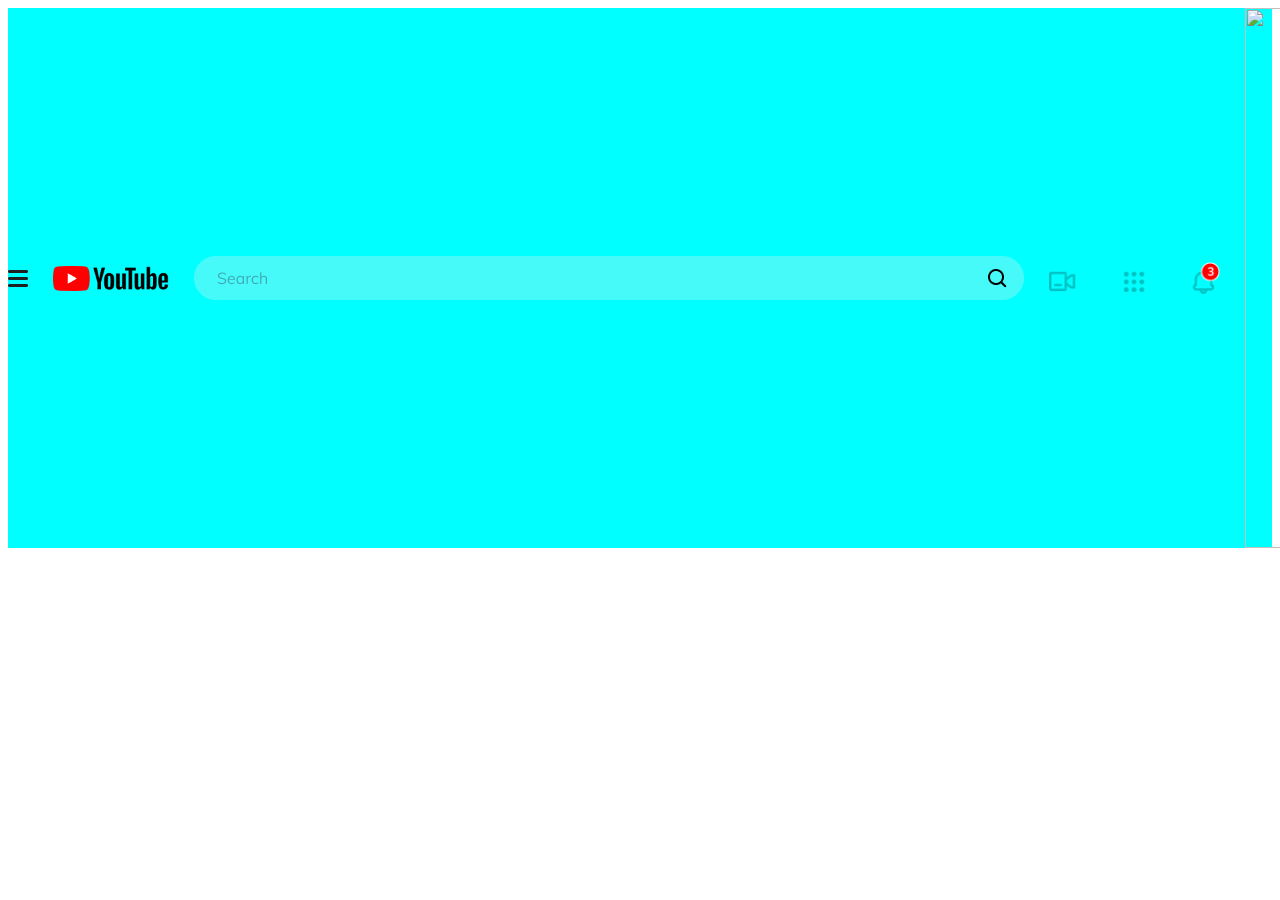
==== index.html @ 0846ecdf "панель меню очень большая" ====
<!DOCTYPE html>
<html>
  <head>
    <meta charset="UTF-8" />
    <title>YouTube</title>
    <link rel="stylesheet" href="./index.css" />
  </head>

  <body>
    <div class="header">
      <img src="./assets/Menu.png" width="20" height="17" alt="Test" />
      <img class="youtubeLogo"  srcset="./assets/youtube_logo/youtub_logo_large.png" />
      <img class="search_for"  srcset="./assets/search_for/Search.png" />
      <img class="icons_only"  srcset="./assets/icons_only/Icons.png" />
      <img class="menu_home"  srcset="./assets/menu_home/Menu (4x).png" />
    </div>
  </body>
</html>
---- index.css ----
.button {
  cursor: pointer;
  flex-direction: column;
}

body {

}

.header {
  background: aqua;
  width: 100%;
  height: 114;
  display: flex;
  flex-direction: row;
  align-items: center;
  justify-content: flex-start;
  grid-gap: 25px;
  
}

.youtubeLogo {
  width: 116px;
  height: 25px;
}
.search_for{
  width: 830px;
  height: 44px;
}
.icons_only {
  width: 175px;
  height: 32px;
}
.menu_home {
  width: 134px;
  height: 540px;
}
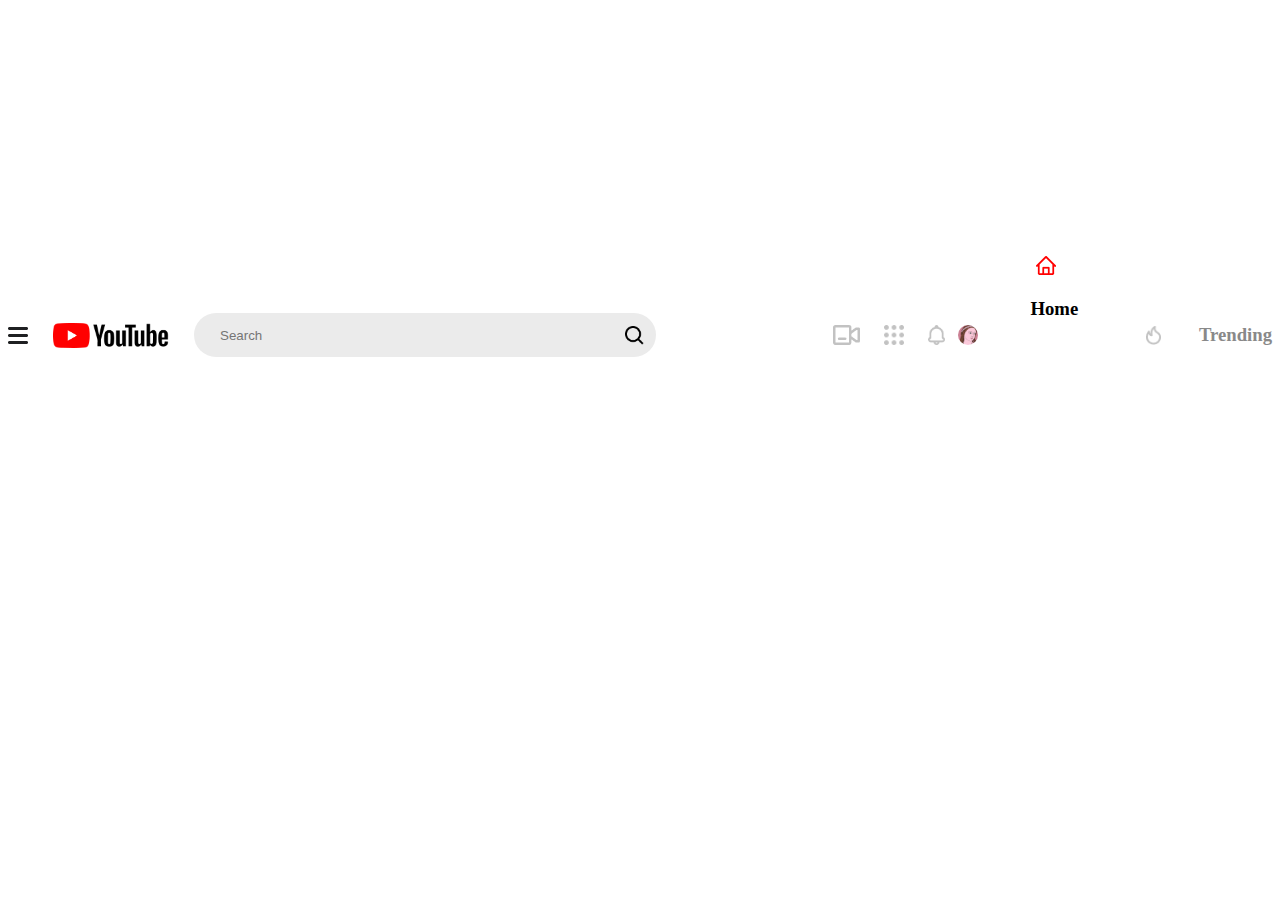
==== commit fde085e9: "Menu-panel" ====
--- a/index.html
+++ b/index.html
@@ -10,9 +10,31 @@
     <div class="header">
       <img src="./assets/Menu.png" width="20" height="17" alt="Test" />
       <img class="youtubeLogo"  srcset="./assets/youtube_logo/youtub_logo_large.png" />
-      <img class="search_for"  srcset="./assets/search_for/Search.png" />
-      <img class="icons_only"  srcset="./assets/icons_only/Icons.png" />
-      <img class="menu_home"  srcset="./assets/menu_home/Menu (4x).png" />
+
+      <div class="search-container">
+        <input class="search-input" placeholder="Search"/>
+        <img class="search-icon" src="./assets/search_for/search-icon.png" />
+      </div>
+
+      <div class="layout-container">        
+        <img class="phone-icon" src="./assets/layout/phone-icon.png" />       
+        <img class="combined-shape-icon" src="./assets/layout/combined-shape-icon.png" />
+        <img class="ui-11-icon" src="./assets/layout/ui-11-icon.png" />
+      </div>
+      
+      <div class="userpic-container">
+        <img class="userpic-icon" src="./assets/userpic/userpic-icon.png" />
+      </div>
+
+    <div class="Menu-panel-container">
+      <div class="Home-container"></div>
+      <img class="ui-71-icon" src="./assets/Menu-panel/ui-71-icon.png"/> 
+      <h3>Home</h3>  
     </div>
+      <img class="ui-01-icon" src="./assets/Menu-panel/ui-01-icon.png" style="margin-right: 13px;">
+      <h3 style="color:#898989; display:inline;">Trending</h3>
+   </div>
+        
+      </div>
   </body>
 </html>
--- a/index.css
+++ b/index.css
@@ -1,15 +1,9 @@
-
 .button {
   cursor: pointer;
   flex-direction: column;
 }
 
-body {
-
-}
-
 .header {
-  background: aqua;
   width: 100%;
   height: 114;
   display: flex;
@@ -17,22 +11,93 @@
   align-items: center;
   justify-content: flex-start;
   grid-gap: 25px;
-  
 }
 
 .youtubeLogo {
   width: 116px;
   height: 25px;
 }
-.search_for{
+.search-icon {
+  width: 19px;
+  height: 19px;
+  margin-right: 12px;
+}
+.search-input {
+  width: 100%;
+  margin-left: 24px;
+  background: inherit;
+  border: none;
+  outline: none;
+}
+
+.search-input:hover {
+  outline: none;
+}
+
+.search-container {
+  display: flex;
+  justify-content: space-between;
+  align-items: center;
   width: 830px;
   height: 44px;
+  background: #ebebeb;
+  border-radius: 22px;
 }
-.icons_only {
-  width: 175px;
-  height: 32px;
+.layout-container {
+  display: flex;
+  margin-left: 152px;
+  width: 27px;
+  height: 20px;
+  
 }
-.menu_home {
-  width: 134px;
-  height: 540px;
+.combined-shape-icon{
+  display: flex;
+  margin-left: 24px;
+}
+.ui-11-icon {
+  display: flex;
+  margin-left: 24px; 
+}
+.userpic-container {
+  display: flex;
+  align-items: center;
+  margin-left: 49px;
+  width: 40px;
+  height: 40px;   
+}
+.userpic-icon {  
+  width: 20px;
+  height: 20px;  
+  margin-left: 24px; 
+  border-radius: 50%;
+}
+.Menu-panel-container {
+  display:inline; 
+  margin-top: 114px;
+  margin-left: 31px;
+  width: 134px; 
+  height: 540px;  
+} 
+.Home-container{
+  margin-top: 114px; 
+  margin-left:20 px;
+  width: 78px; 
+  height: 20px;  
+}
+.ui-71-icon {   
+  margin-left: 6px;  
+  width: 20px; 
+  height: 19px;
+}
+  h1 {
+  color: red;
+  font-size: 40px;
+  }
+
+.ui-01-icon{
+margin-left: 13px;
+color:#898989; 
+display:inline;
+width: 20px; 
+height: 19px;
 }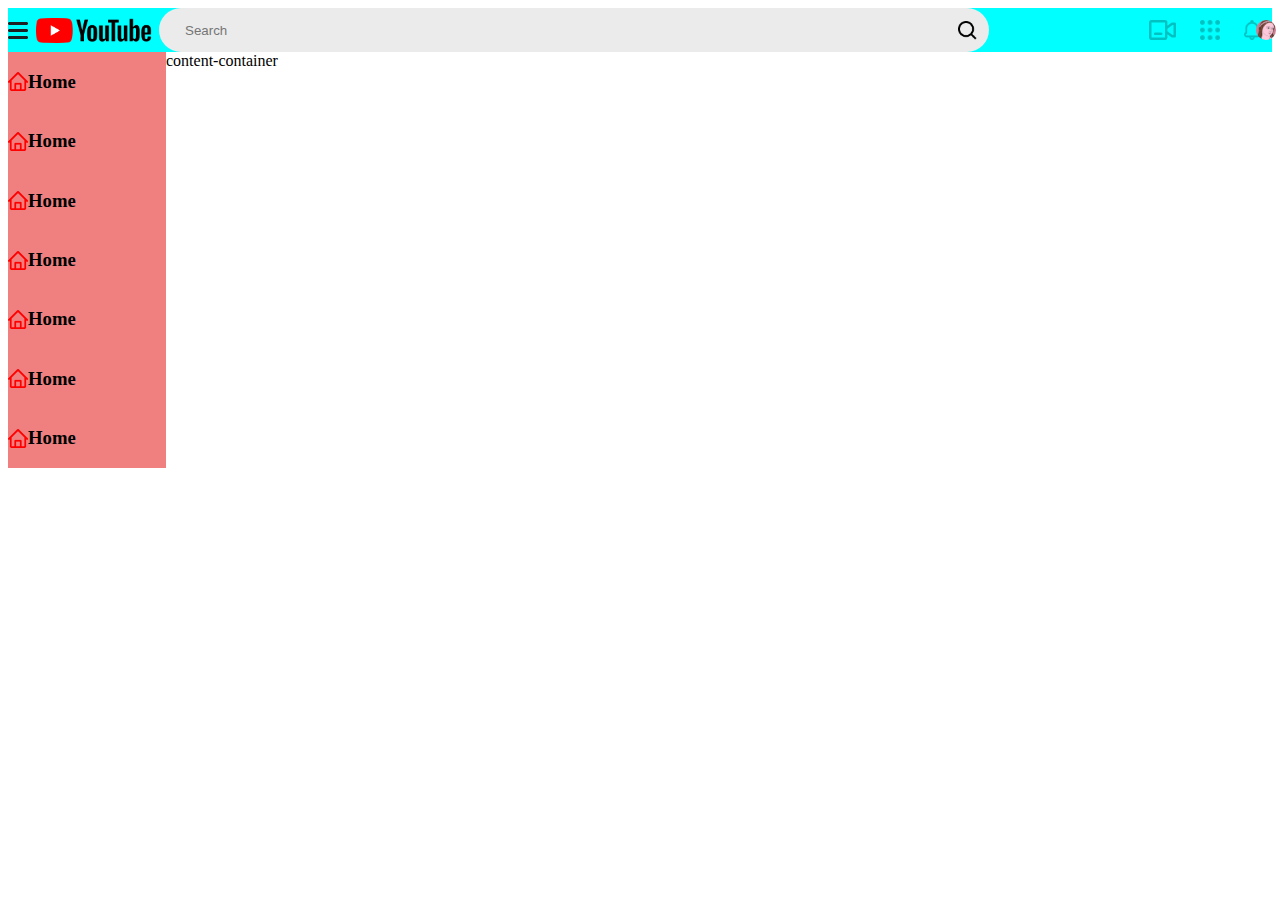
==== commit 43710c7c: "Update styles" ====
--- a/index.html
+++ b/index.html
@@ -1,40 +1,69 @@
 <!DOCTYPE html>
 <html>
-  <head>
-    <meta charset="UTF-8" />
-    <title>YouTube</title>
-    <link rel="stylesheet" href="./index.css" />
-  </head>
 
-  <body>
-    <div class="header">
-      <img src="./assets/Menu.png" width="20" height="17" alt="Test" />
-      <img class="youtubeLogo"  srcset="./assets/youtube_logo/youtub_logo_large.png" />
+<head>
+  <meta charset="UTF-8" />
+  <title>YouTube</title>
+  <link rel="stylesheet" href="./index.css" />
+</head>
 
-      <div class="search-container">
-        <input class="search-input" placeholder="Search"/>
-        <img class="search-icon" src="./assets/search_for/search-icon.png" />
+<body>
+  <div class="header">
+    <img src="./assets/Menu.png" width="20" height="17" alt="Test" />
+    <img class="youtubeLogo" srcset="./assets/youtube_logo/youtub_logo_large.png" />
+
+    <div class="search-container">
+      <input class="search-input" placeholder="Search" />
+      <img class="search-icon" src="./assets/search_for/search-icon.png" />
+    </div>
+
+    <div class="layout-container">
+      <img class="phone-icon" src="./assets/layout/phone-icon.png" />
+      <img class="combined-shape-icon" src="./assets/layout/combined-shape-icon.png" />
+      <img class="ui-11-icon" src="./assets/layout/ui-11-icon.png" />
+    </div>
+
+    <div class="userpic-container">
+      <img class="userpic-icon" src="./assets/userpic/userpic-icon.png" />
+    </div>
+  </div>
+  <div class="main-container">
+    <div class="Menu-panel-container">
+      <div class="list-item">
+        <img src="./assets/Menu-panel/ui-71-icon.png" />
+        <h3>Home</h3>
+      </div>
+      <div class="list-item">
+        <img src="./assets/Menu-panel/ui-71-icon.png" />
+        <h3>Home</h3>
+      </div>
+      <div class="list-item">
+        <img src="./assets/Menu-panel/ui-71-icon.png" />
+        <h3>Home</h3>
+      </div>
+      <div class="list-item">
+        <img src="./assets/Menu-panel/ui-71-icon.png" />
+        <h3>Home</h3>
+      </div>
+      <div class="list-item">
+        <img src="./assets/Menu-panel/ui-71-icon.png" />
+        <h3>Home</h3>
+      </div>
+      <div class="list-item">
+        <img src="./assets/Menu-panel/ui-71-icon.png" />
+        <h3>Home</h3>
+      </div>
+      <div class="list-item">
+        <img src="./assets/Menu-panel/ui-71-icon.png" />
+        <h3>Home</h3>
       </div>
 
-      <div class="layout-container">        
-        <img class="phone-icon" src="./assets/layout/phone-icon.png" />       
-        <img class="combined-shape-icon" src="./assets/layout/combined-shape-icon.png" />
-        <img class="ui-11-icon" src="./assets/layout/ui-11-icon.png" />
-      </div>
-      
-      <div class="userpic-container">
-        <img class="userpic-icon" src="./assets/userpic/userpic-icon.png" />
-      </div>
 
-    <div class="Menu-panel-container">
-      <div class="Home-container"></div>
-      <img class="ui-71-icon" src="./assets/Menu-panel/ui-71-icon.png"/> 
-      <h3>Home</h3>  
     </div>
-      <img class="ui-01-icon" src="./assets/Menu-panel/ui-01-icon.png" style="margin-right: 13px;">
-      <h3 style="color:#898989; display:inline;">Trending</h3>
-   </div>
-        
-      </div>
-  </body>
+    <div class="content-container">content-container</div>
+
+  </div>
+
+</body>
+
 </html>
--- a/index.css
+++ b/index.css
@@ -4,13 +4,13 @@
 }
 
 .header {
-  width: 100%;
+  width: 100wh;
   height: 114;
   display: flex;
   flex-direction: row;
   align-items: center;
-  justify-content: flex-start;
-  grid-gap: 25px;
+  justify-content: space-between;
+  background-color: aqua;
 }
 
 .youtubeLogo {
@@ -48,56 +48,74 @@
   margin-left: 152px;
   width: 27px;
   height: 20px;
-  
 }
-.combined-shape-icon{
+.combined-shape-icon {
   display: flex;
   margin-left: 24px;
 }
 .ui-11-icon {
   display: flex;
-  margin-left: 24px; 
+  margin-left: 24px;
 }
 .userpic-container {
   display: flex;
   align-items: center;
   margin-left: 49px;
   width: 40px;
-  height: 40px;   
+  height: 40px;
 }
-.userpic-icon {  
+.userpic-icon {
   width: 20px;
-  height: 20px;  
-  margin-left: 24px; 
+  height: 20px;
+  margin-left: 24px;
   border-radius: 50%;
 }
-.Menu-panel-container {
-  display:inline; 
-  margin-top: 114px;
-  margin-left: 31px;
-  width: 134px; 
-  height: 540px;  
-} 
-.Home-container{
-  margin-top: 114px; 
-  margin-left:20 px;
-  width: 78px; 
-  height: 20px;  
+
+.Home-container {
+  /* margin-top: 114px; */
+  /* margin-left: 20 px; */
+  width: 78px;
+  height: 20px;
 }
-.ui-71-icon {   
-  margin-left: 6px;  
-  width: 20px; 
+.ui-71-icon {
+  margin-left: 6px;
+  width: 20px;
   height: 19px;
 }
-  h1 {
+h1 {
   color: red;
   font-size: 40px;
-  }
+}
 
-.ui-01-icon{
-margin-left: 13px;
-color:#898989; 
-display:inline;
-width: 20px; 
-height: 19px;
-}+.ui-01-icon {
+  margin-left: 13px;
+  color: #898989;
+  display: inline;
+  width: 20px;
+  height: 19px;
+}
+
+.list-item {
+  display: flex;
+  flex-direction: row;
+  align-items: center;
+  justify-content: flex-start;
+  background-color: lightcoral;
+}
+
+.main-container {
+  display: flex;
+  flex: 8;
+}
+
+.Menu-panel-container {
+  display: flex;
+  flex: 1;
+  flex-direction: column;
+  background-color: lightblue;
+}
+
+.content-container {
+  display: flex;
+  flex: 7;
+}
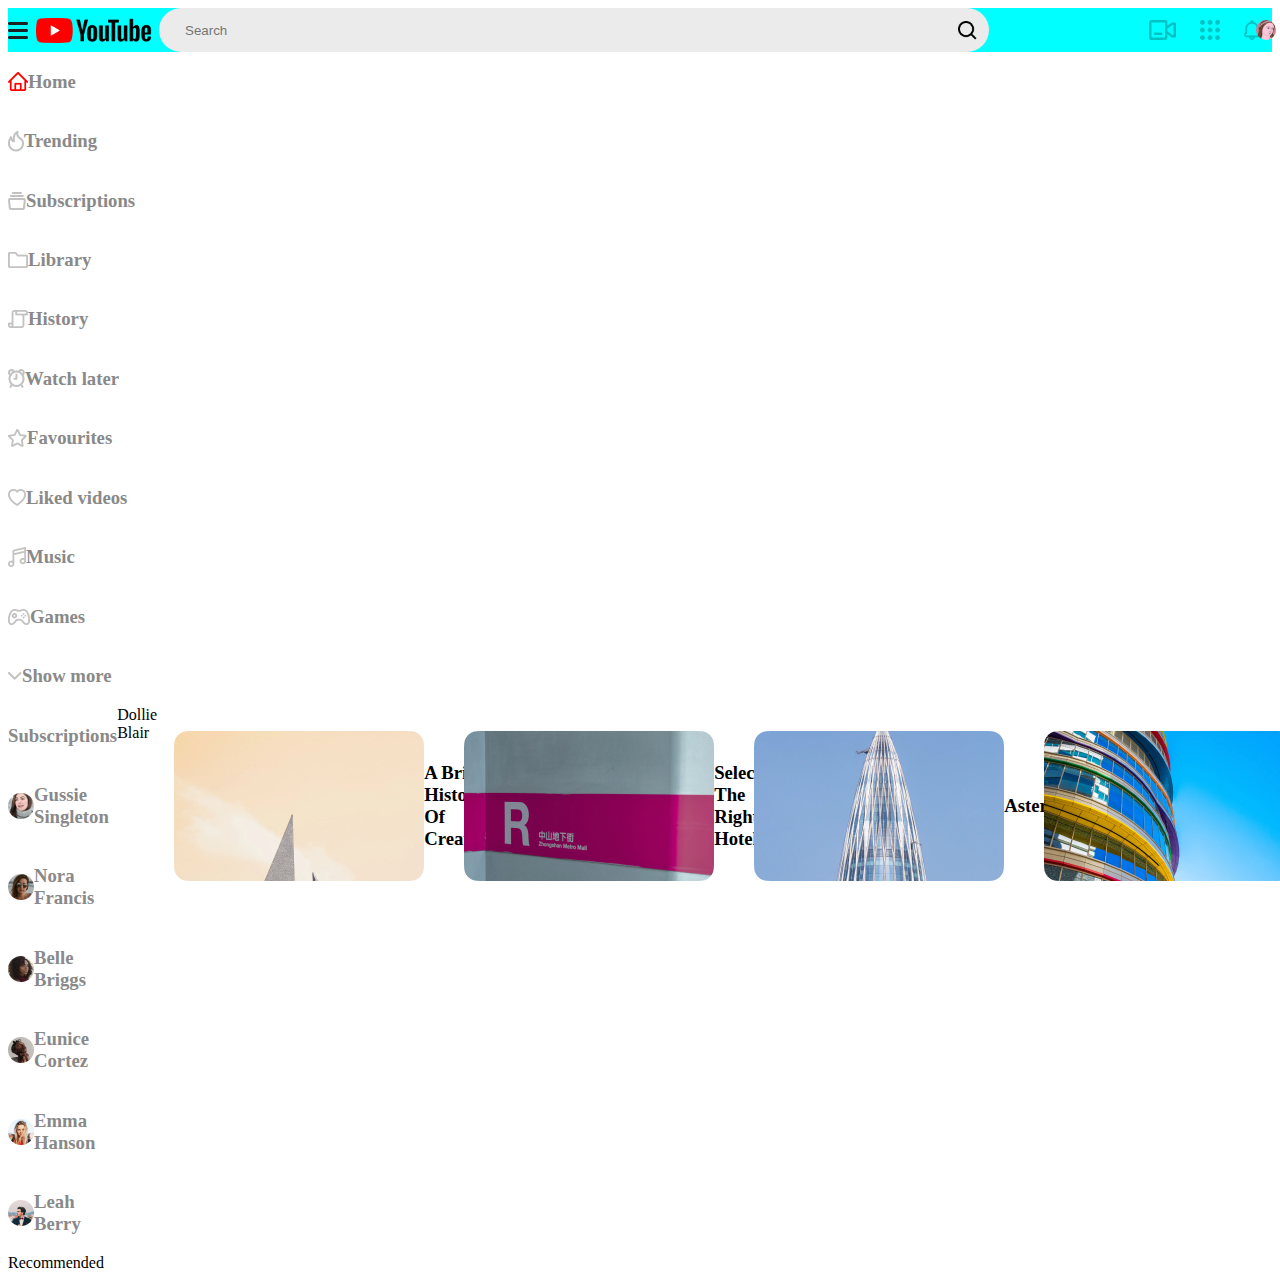
==== commit 00f4b867: "hhhh" ====
--- a/index.html
+++ b/index.html
@@ -25,7 +25,7 @@
 
     <div class="userpic-container">
       <img class="userpic-icon" src="./assets/userpic/userpic-icon.png" />
-    </div>
+    </div>    
   </div>
   <div class="main-container">
     <div class="Menu-panel-container">
@@ -34,34 +34,130 @@
         <h3>Home</h3>
       </div>
       <div class="list-item">
-        <img src="./assets/Menu-panel/ui-71-icon.png" />
-        <h3>Home</h3>
+        <img src="./assets/Menu-panel/ui-01-icon.png" />
+        <h3>Trending</h3>
       </div>
       <div class="list-item">
-        <img src="./assets/Menu-panel/ui-71-icon.png" />
-        <h3>Home</h3>
+        <img src="./assets/Menu-panel/ui-45-icon.png" />
+        <h3>Subscriptions</h3>
       </div>
       <div class="list-item">
-        <img src="./assets/Menu-panel/ui-71-icon.png" />
-        <h3>Home</h3>
+        <img src="./assets/Menu-panel/documents-11-icon.png" />
+        <h3>Library</h3>
       </div>
       <div class="list-item">
-        <img src="./assets/Menu-panel/ui-71-icon.png" />
-        <h3>Home</h3>
+        <img src="./assets/Menu-panel/others-07-icon.png" />
+        <h3>History</h3>
       </div>
       <div class="list-item">
-        <img src="./assets/Menu-panel/ui-71-icon.png" />
-        <h3>Home</h3>
+        <img src="./assets/Menu-panel/tech-25-icon.png" />
+        <h3>Watch later</h3>
       </div>
       <div class="list-item">
-        <img src="./assets/Menu-panel/ui-71-icon.png" />
-        <h3>Home</h3>
+        <img src="./assets/Menu-panel/ui-02-icon.png" />
+        <h3>Favourites</h3>
       </div>
-
-
+      <div class="list-item">
+        <img src="./assets/Menu-panel/Combined-Shape-icon.png" />
+        <h3>Liked videos</h3>
+      </div>
+      <div class="list-item">
+        <img src="./assets/Menu-panel/ui-80-icon.png" />
+        <h3>Music</h3>
+      </div>
+      <div class="list-item">
+        <img src="./assets/Menu-panel/tech-02-icon.png" />
+        <h3>Games</h3>
+      </div>
+      <div class="list-item">
+        <img src="./assets/Menu-panel/chevron-down-icon.png" />
+        <h3>Show more</h3>
+      </div>
+    
+    <div class="subscriptions-container">
+      <div class="Menu-panel-subscriptions-container">
+        <div class="list-item2">          
+          <h3>Subscriptions</h3>
+        </div>
+        <div class="list-item2">
+          <img src="./assets/Subscriptions/Oval-icon.png" />
+          <h3>Gussie Singleton</h3>
+        </div>
+        <div class="list-item2">
+          <img src="./assets/Subscriptions/Oval2-icon.png" />
+          <h3>Nora Francis</h3>
+        </div>
+        <div class="list-item2">
+          <img src="./assets/Subscriptions/Oval3-icon.png" />
+          <h3>Belle Briggs</h3>
+        </div>
+        <div class="list-item2">
+          <img src="./assets/Subscriptions/Oval4-icon.png" />
+          <h3>Eunice Cortez</h3>
+        </div>
+        <div class="list-item2">
+          <img src="./assets/Subscriptions/Oval5-icon.png" />
+          <h3>Emma Hanson</h3>
+        </div>
+        <div class="list-item2">
+          <img src="./assets/Subscriptions/Oval6-icon.png" />
+          <h3>Leah Berry</h3>
     </div>
-    <div class="content-container">content-container</div>
-
+  
+    </div>
+    <div class="content-container">
+      <div class="Dollie-Blair-container">Dollie Blair</div>
+    </div>
+        <div class="Video">          
+          <img src="./assets/Video/Cover1-icon.png" />
+          <h3>A Brief History Of Creation</h3>
+          <h3>80k views · 3 days ago</h3><h3>Dollie-Blair</h3>
+        </div>
+        <div class="Video">          
+          <img src="./assets/Video/Cover2-icon.png" />
+          <h3>Selecting The Right Hotel</h3>
+          <h3>123k views · 1 months ago</h3><h3>Dollie-Blair</h3>
+        </div>
+          <div class="Video">          
+            <img src="./assets/Video/Cover3-icon.png" />
+            <h3>Asteroids</h3>
+            <h3>43k views · 12 days ago</h3><h3>Dollie-Blair</h3>
+          </div>
+            <div class="Video">          
+              <img src="./assets/Video/Cover4-icon.png" />
+              <h3>Telescopes 101</h3>
+              <h3>11k views · 6 months ago</h3><h3>Dollie-Blair</h3>
+            </div>
+              <div class="Video">          
+                <img src="./assets/Video/Cover5-icon.png" />
+                <h3>Medical Care Is Just</h3>
+                <h3>18k views · 2 days ago</h3><h3>Dollie-Blair</h3>
+              </div>
+                <div class="Video">          
+                  <img src="./assets/Video/Cover6-icon.png" />
+                  <h3>Moon Gazing</h3>
+                  <h3>67k views · 4 months ago</h3><h3>Dollie-Blair</h3>
+               </div>
+                          
+        </div>
+      
+        <div class="Recommended-container">Recommended</div>
+      </div>
+        <div class="Video2">          
+        <img src="./assets/Video2/Cover2-1-icon.png" />
+                  <h3>A Brief History Of Creation</h3>
+                  <h3>80k views · 3 days ago</h3><h3>Dollie-Blair</h3>
+                  </div>
+                   <div class="Video2">          
+                   <img src="./assets/Video2/Cover2-2-icon.png" />
+                   <h3>Selecting The Right Hotel</h3>
+                  <h3>123k views · 1 months ago</h3><h3>Dollie-Blair</h3>
+  </div>
+    <div class="Video2">          
+      <img src="./assets/Video2/Cover2-3-icon.png" />
+      <h3>Asteroids</h3>
+      <h3>43k views · 12 days ago</h3><h3>Dollie-Blair</h3>
+    </div>
   </div>
 
 </body>
--- a/index.css
+++ b/index.css
@@ -71,36 +71,20 @@
   border-radius: 50%;
 }
 
-.Home-container {
-  /* margin-top: 114px; */
-  /* margin-left: 20 px; */
-  width: 78px;
-  height: 20px;
-}
+
 .ui-71-icon {
   margin-left: 6px;
   width: 20px;
   height: 19px;
-}
-h1 {
   color: red;
   font-size: 40px;
 }
-
-.ui-01-icon {
-  margin-left: 13px;
-  color: #898989;
-  display: inline;
-  width: 20px;
-  height: 19px;
-}
-
 .list-item {
   display: flex;
   flex-direction: row;
   align-items: center;
   justify-content: flex-start;
-  background-color: lightcoral;
+  color: #898989;
 }
 
 .main-container {
@@ -112,10 +96,54 @@
   display: flex;
   flex: 1;
   flex-direction: column;
-  background-color: lightblue;
+  
 }
-
+.list-item2 {
+  display: flex;
+  flex-direction: row;
+  align-items: center;
+  justify-content: flex-start;
+  color: #898989;
+}
+.subscriptions-container {
+  display: flex;
+  flex: 8;
+}
+.Menu-panel-subscriptions-container {
+  display: flex;
+  flex: 1;
+  flex-direction: column;  
+}
 .content-container {
   display: flex;
+   
+}
+.Dollie-Blair-container {
+  display: flex;
   flex: 7;
+  flex-direction: column;
+  width: 17px;
+  height: 280px; 
 }
+.Video{ 
+  display: flex;
+  align-items: center;
+  width: 250px;
+  height:200px;
+  margin-left: 40px;    
+}
+.Recommended-container {
+  display: flex;
+  flex: 7;
+  flex-direction: column;
+  width: 17px;
+  height: 280px;
+}
+.Video2 { 
+  display: flex;
+  align-items: center;
+  width: 17px;
+  height:200px;
+  margin-left: 40px;
+    
+}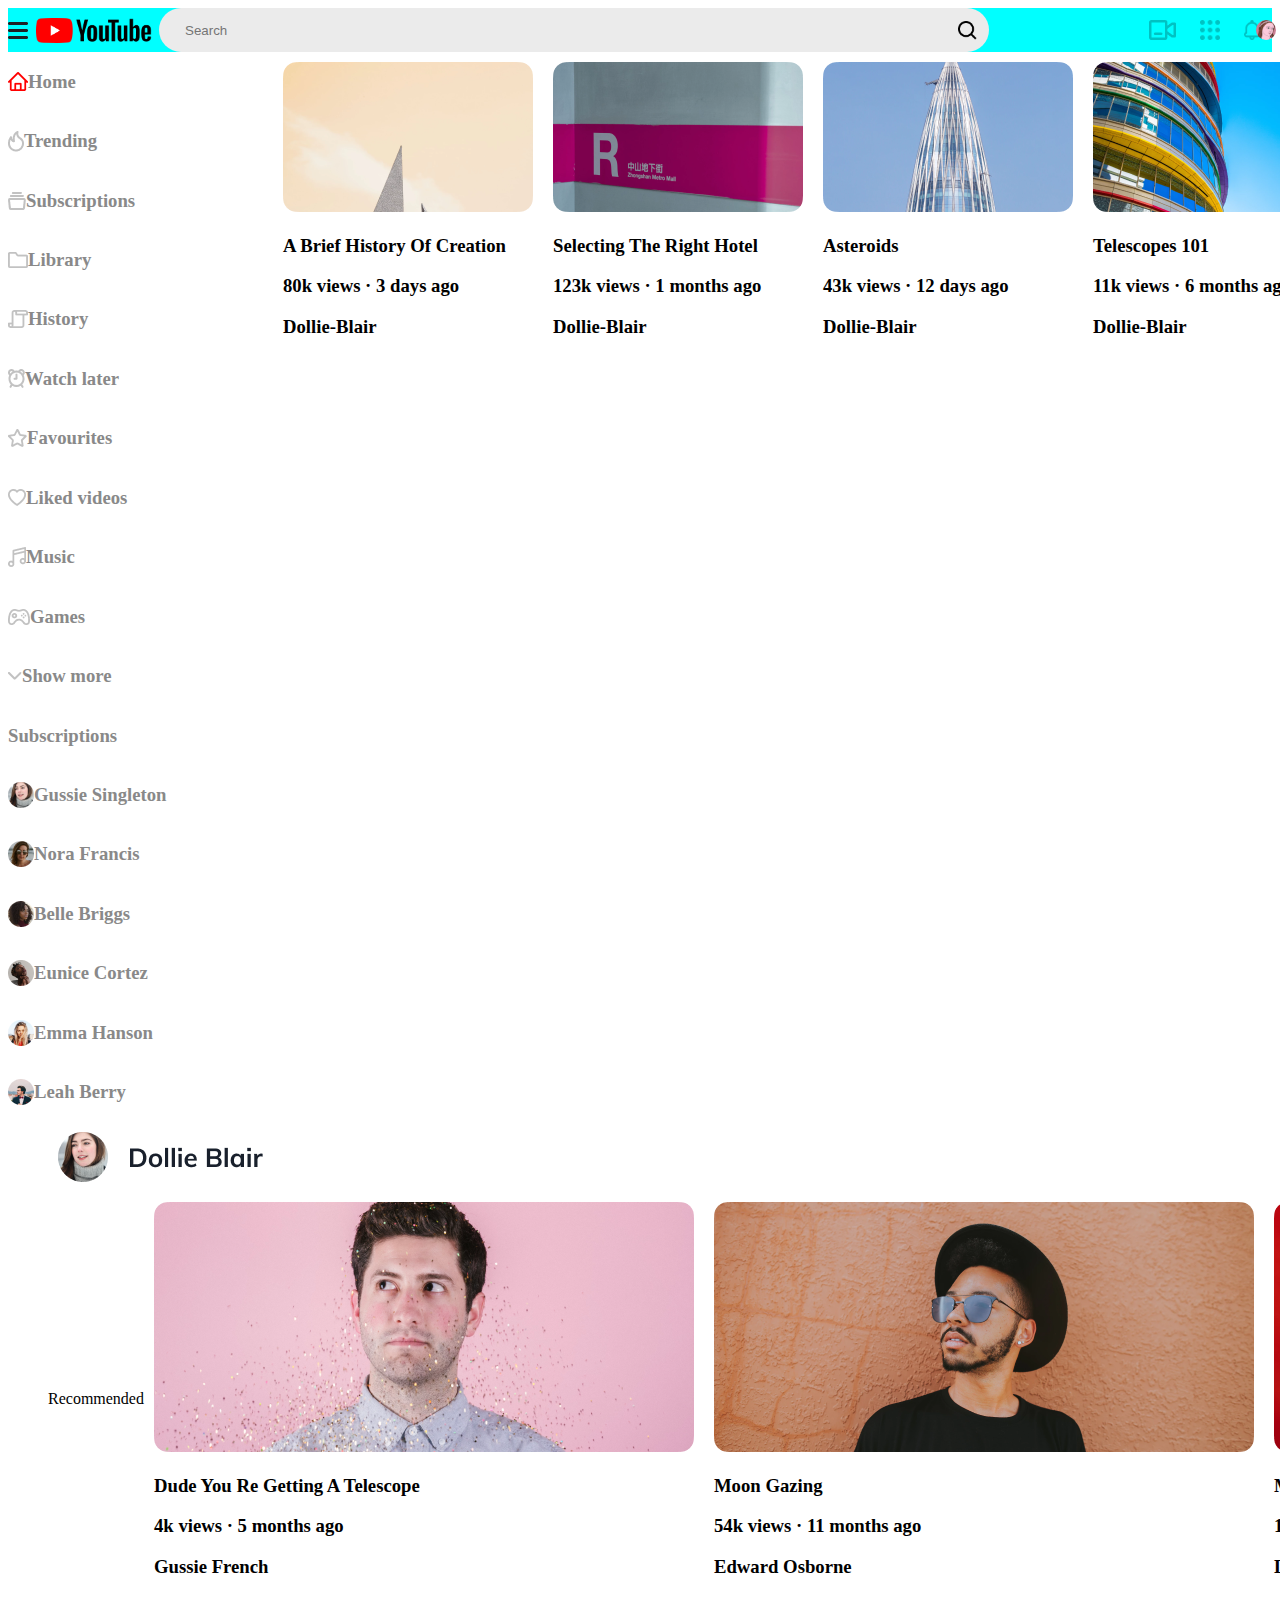
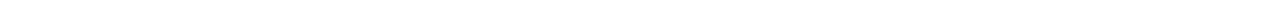
==== commit d9ac0097: "content-container" ====
--- a/index.html
+++ b/index.html
@@ -102,64 +102,59 @@
         <div class="list-item2">
           <img src="./assets/Subscriptions/Oval6-icon.png" />
           <h3>Leah Berry</h3>
-    </div>
-  
+        </div>
+      </div>
+    
     </div>
     <div class="content-container">
-      <div class="Dollie-Blair-container">Dollie Blair</div>
+    </div>  
+  <div class="Dollie-Blair-container">
+    <img class="Dollie-Blair-icon" src="./assets/content/Dollie-Blair-icon.png" />    
+  </div>
+</div>
+    <div class="Video"> 
+    <img src="./assets/Video/Cover1-icon.png" /> 
+    <h3>A Brief History Of Creation</h3> <h3>80k views · 3 days ago</h3> <h3>Dollie-Blair</h3> 
+    </div> 
+    <div class="Video"> <img src="./assets/Video/Cover2-icon.png" /> 
+    <h3>Selecting The Right Hotel</h3> <h3>123k views · 1 months ago</h3> <h3>Dollie-Blair</h3> 
+    </div> 
+    <div class="Video"> 
+    <img src="./assets/Video/Cover3-icon.png" /> 
+    <h3>Asteroids</h3> <h3>43k views · 12 days ago</h3> <h3>Dollie-Blair</h3> 
+    </div> 
+    <div class="Video"> 
+    <img src="./assets/Video/Cover4-icon.png" />
+     <h3>Telescopes 101</h3> <h3>11k views · 6 months ago</h3> <h3>Dollie-Blair</h3> 
+     </div> 
+     <div class="Video"> 
+     <img src="./assets/Video/Cover5-icon.png" /> 
+     <h3>Medical Care Is Just</h3> <h3>18k views · 2 days ago</h3> <h3>Dollie-Blair</h3> 
+     </div> 
+     <div class="Video"> 
+     <img src="./assets/Video/Cover6-icon.png" /> 
+     <h3>Moon Gazing</h3> <h3>67k views · 4 months ago</h3> <h3>Dollie-Blair</h3> 
+     </div>
+    </div> 
+    
     </div>
-        <div class="Video">          
-          <img src="./assets/Video/Cover1-icon.png" />
-          <h3>A Brief History Of Creation</h3>
-          <h3>80k views · 3 days ago</h3><h3>Dollie-Blair</h3>
+      <div class="Recommended-container">Recommended <div 
+        class="Video2"> <img src="./assets/Video2/Cover2-1-icon.png" /> 
+        <h3>Dude You Re Getting A Telescope</h3> 
+        <h3>4k views · 5 months ago</h3><h3>Gussie French</h3>
+        </div> <div class="Video2"> <img src="./assets/Video2/Cover2-2-icon.png" /> 
+        <h3>Moon Gazing</h3> 
+        <h3>54k views · 11 months ago</h3><h3>Edward Osborne</h3>
+        </div> 
+        <div class="Video2"> <img src="./assets/Video2/Cover2-3-icon.png" /> 
+        <h3>Moon Gazing</h3>
+        <h3>125k views · 4 months ago</h3><h3>Dollie Blair</h3>
         </div>
-        <div class="Video">          
-          <img src="./assets/Video/Cover2-icon.png" />
-          <h3>Selecting The Right Hotel</h3>
-          <h3>123k views · 1 months ago</h3><h3>Dollie-Blair</h3>
+        </div> 
+        </div> 
         </div>
-          <div class="Video">          
-            <img src="./assets/Video/Cover3-icon.png" />
-            <h3>Asteroids</h3>
-            <h3>43k views · 12 days ago</h3><h3>Dollie-Blair</h3>
-          </div>
-            <div class="Video">          
-              <img src="./assets/Video/Cover4-icon.png" />
-              <h3>Telescopes 101</h3>
-              <h3>11k views · 6 months ago</h3><h3>Dollie-Blair</h3>
-            </div>
-              <div class="Video">          
-                <img src="./assets/Video/Cover5-icon.png" />
-                <h3>Medical Care Is Just</h3>
-                <h3>18k views · 2 days ago</h3><h3>Dollie-Blair</h3>
-              </div>
-                <div class="Video">          
-                  <img src="./assets/Video/Cover6-icon.png" />
-                  <h3>Moon Gazing</h3>
-                  <h3>67k views · 4 months ago</h3><h3>Dollie-Blair</h3>
-               </div>
-                          
-        </div>
-      
-        <div class="Recommended-container">Recommended</div>
-      </div>
-        <div class="Video2">          
-        <img src="./assets/Video2/Cover2-1-icon.png" />
-                  <h3>A Brief History Of Creation</h3>
-                  <h3>80k views · 3 days ago</h3><h3>Dollie-Blair</h3>
-                  </div>
-                   <div class="Video2">          
-                   <img src="./assets/Video2/Cover2-2-icon.png" />
-                   <h3>Selecting The Right Hotel</h3>
-                  <h3>123k views · 1 months ago</h3><h3>Dollie-Blair</h3>
   </div>
-    <div class="Video2">          
-      <img src="./assets/Video2/Cover2-3-icon.png" />
-      <h3>Asteroids</h3>
-      <h3>43k views · 12 days ago</h3><h3>Dollie-Blair</h3>
-    </div>
-  </div>
-
+</div>
 </body>
 
 </html>
--- a/index.css
+++ b/index.css
@@ -2,7 +2,6 @@
   cursor: pointer;
   flex-direction: column;
 }
-
 .header {
   width: 100wh;
   height: 114;
@@ -12,7 +11,6 @@
   justify-content: space-between;
   background-color: aqua;
 }
-
 .youtubeLogo {
   width: 116px;
   height: 25px;
@@ -29,11 +27,9 @@
   border: none;
   outline: none;
 }
-
 .search-input:hover {
   outline: none;
 }
-
 .search-container {
   display: flex;
   justify-content: space-between;
@@ -65,13 +61,12 @@
   height: 40px;
 }
 .userpic-icon {
+  display: flex;
   width: 20px;
   height: 20px;
   margin-left: 24px;
   border-radius: 50%;
 }
-
-
 .ui-71-icon {
   margin-left: 6px;
   width: 20px;
@@ -86,64 +81,64 @@
   justify-content: flex-start;
   color: #898989;
 }
-
 .main-container {
   display: flex;
   flex: 8;
 }
-
 .Menu-panel-container {
   display: flex;
   flex: 1;
-  flex-direction: column;
-  
+  flex-direction: column;  
 }
 .list-item2 {
   display: flex;
   flex-direction: row;
-  align-items: center;
-  justify-content: flex-start;
+  align-items: center;  
   color: #898989;
 }
 .subscriptions-container {
   display: flex;
   flex: 8;
+  flex-direction: column;
 }
 .Menu-panel-subscriptions-container {
   display: flex;
   flex: 1;
-  flex-direction: column;  
+  flex-direction: column; 
+  
 }
 .content-container {
+  display: flex; 
+  flex: 1;
+  align-items: center; 
+  
+  flex-direction: column; 
+  flex-wrap: nowrap;
+}
+.Dollie-Blair-container { 
   display: flex;
-   
+  flex: 1;
+  align-items: center;
+  flex-direction: row;
+  margin-left: 40px; 
 }
-.Dollie-Blair-container {
+.Dollie-Blair-icon {
   display: flex;
-  flex: 7;
-  flex-direction: column;
-  width: 17px;
-  height: 280px; 
+  flex: 1; 
+  margin: 10px;
 }
-.Video{ 
-  display: flex;
-  align-items: center;
-  width: 250px;
-  height:200px;
-  margin-left: 40px;    
-}
+ .Video { 
+ flex: 1; 
+ margin: 10px; 
+ } 
 .Recommended-container {
   display: flex;
-  flex: 7;
-  flex-direction: column;
-  width: 17px;
-  height: 280px;
+  flex: 1;
+  align-items: center;
+  flex-direction: row;
+  margin-left: 40px;
 }
-.Video2 { 
-  display: flex;
-  align-items: center;
-  width: 17px;
-  height:200px;
-  margin-left: 40px;
-    
+.Video2 {  
+  flex: 1;
+  margin: 10px;    
 }